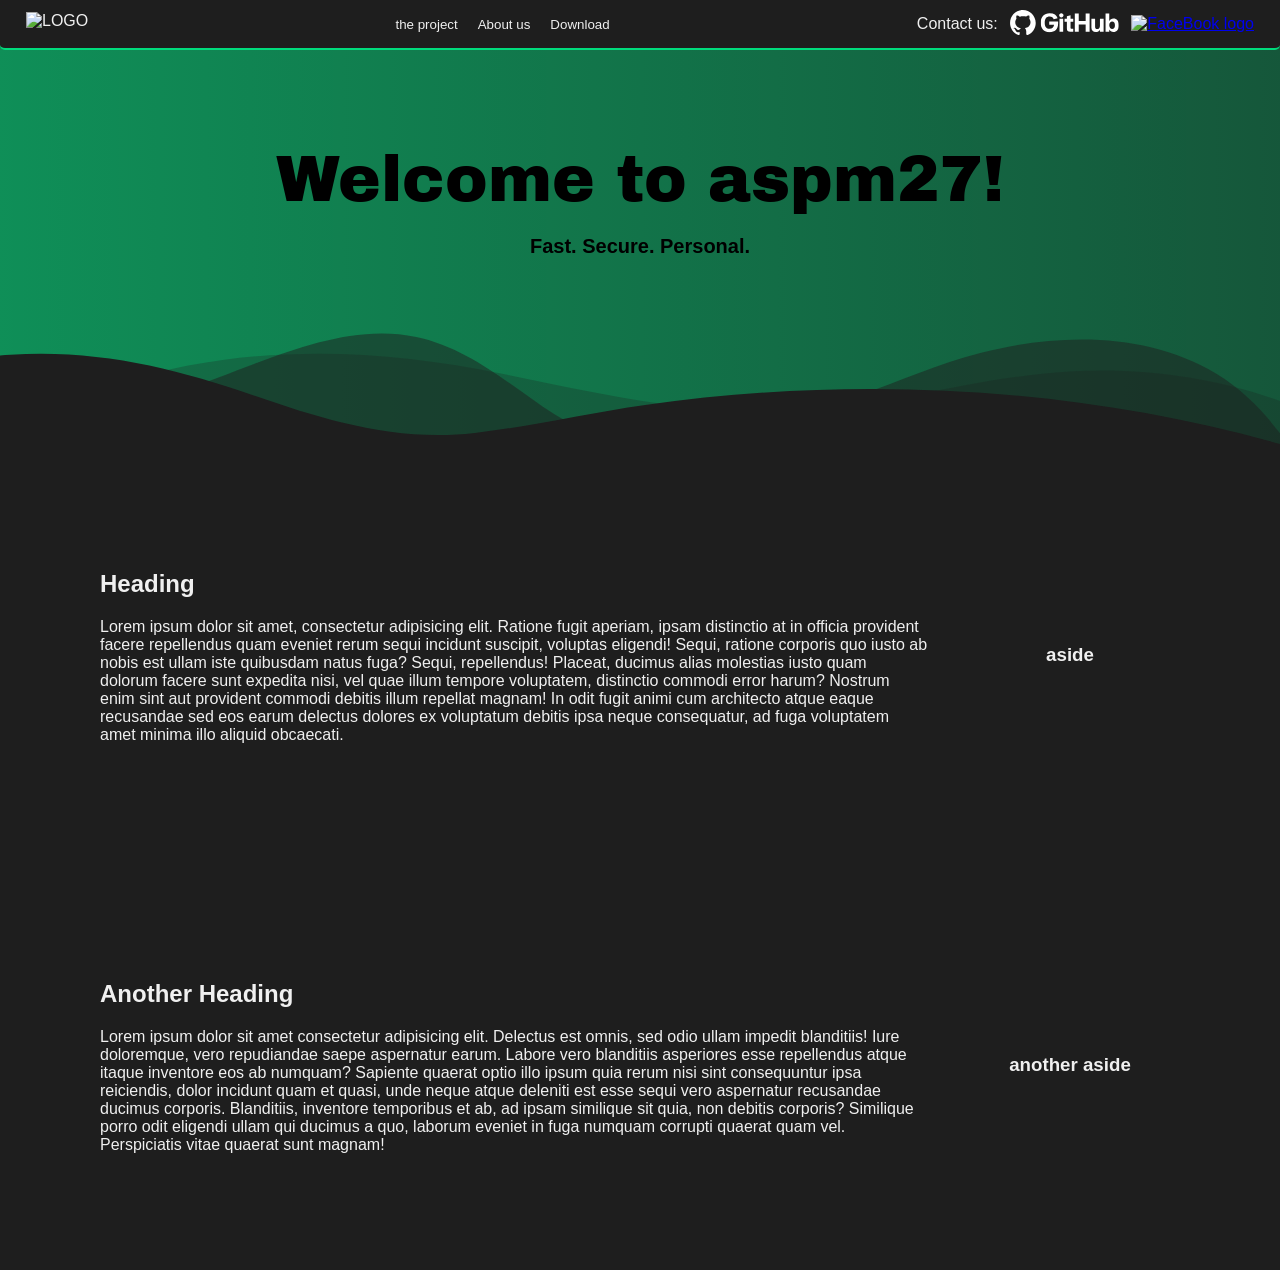
==== public/index.html @ 8e1d9981 "asd" ====
<!DOCTYPE html>
<html lang="en">

<head>
  <meta charset="UTF-8">
  <meta name="viewport" content="width=device-width, initial-scale=1.0">

  <title>aspm27 Homepage</title>

  <link rel="preconnect" href="https://fonts.googleapis.com">
  <link rel="preconnect" href="https://fonts.gstatic.com" crossorigin>
  <link href="https://fonts.googleapis.com/css2?family=Archivo+Black&display=swap" rel="stylesheet">

  <link rel="preconnect" href="https://fonts.googleapis.com">
  <link rel="preconnect" href="https://fonts.gstatic.com" crossorigin>
  <link
    href="https://fonts.googleapis.com/css2?family=Google+Sans:ital,opsz,wght@0,17..18,400..700;1,17..18,400..700&display=swap"
    rel="stylesheet">

  <link rel="stylesheet" href="./styles/index/general.css">
  <link rel="stylesheet" href="./styles/index/fonts.css">
  <link rel="stylesheet" href="./styles/index/header.css">
  <link rel="stylesheet" href="./styles/index/sections.css">
  <link rel="stylesheet" href="./styles/index/section-curves.css">
  <link rel="stylesheet" href="./styles/index/animation.css">

</head>

<body class="google-sans-normal">
  <header class="normal">
    <div class="content-centered-row">
      <img src="" alt="LOGO">
    </div>

    <nav class="content-centered-row">
      <button class="js-button1">the project</button>
      <button class="js-button2">About us</button>
      <button class="js-button3">Download</button>
    </nav>

    <div class="content-centered-row">
      <p>Contact us:</p>
      <a href="https://github.com/fredima2x/aspm27">
        <img src="./assets/GitHub_Lockup_White.svg" alt="GitHub logo">
      </a>
      <a href="https://facebook.com">
        <img src="./assets/Facebook_Logo_Primary.png" alt="FaceBook logo">
      </a>
    </div>
  </header>


  <div class="hero content-centered-column">
    <h1 class="archivo-black-regular big fadeIn">Welcome to aspm27!</h1>
    <p class="google-sans-bold medium">
        <span class="delay_1 fadeIn">Fast.</span>
        <span class="delay_2 fadeIn">Secure.</span>
        <span class="delay_3 fadeIn">Personal.</span>
    </p>

    <div class="wave">
      <svg data-name="Layer 1" xmlns="http://www.w3.org/2000/svg" viewBox="0 0 1200 120" preserveAspectRatio="none">
        <path
          d="M0,0V46.29c47.79,22.2,103.59,32.17,158,28,70.36-5.37,136.33-33.31,206.8-37.5C438.64,32.43,512.34,53.67,583,72.05c69.27,18,138.3,24.88,209.4,13.08,36.15-6,69.85-17.84,104.45-29.34C989.49,25,1113-14.29,1200,52.47V0Z"
          opacity=".25" class="shape-fill"></path>
        <path
          d="M0,0V15.81C13,36.92,27.64,56.86,47.69,72.05,99.41,111.27,165,111,224.58,91.58c31.15-10.15,60.09-26.07,89.67-39.8,40.92-19,84.73-46,130.83-49.67,36.26-2.85,70.9,9.42,98.6,31.56,31.77,25.39,62.32,62,103.63,73,40.44,10.79,81.35-6.69,119.13-24.28s75.16-39,116.92-43.05c59.73-5.85,113.28,22.88,168.9,38.84,30.2,8.66,59,6.17,87.09-7.5,22.43-10.89,48-26.93,60.65-49.24V0Z"
          opacity=".5" class="shape-fill"></path>
        <path
          d="M0,0V5.63C149.93,59,314.09,71.32,475.83,42.57c43-7.64,84.23-20.12,127.61-26.46,59-8.63,112.48,12.24,165.56,35.4C827.93,77.22,886,95.24,951.2,90c86.53-7,172.46-45.71,248.8-84.81V0Z"
          class="shape-fill"></path>
      </svg>
    </div>
  </div>

  <main>
    <section class="content-centered-row">
      <article>
        <h2>Heading</h2>
        <p>
          Lorem ipsum dolor sit amet, consectetur adipisicing elit. Ratione fugit aperiam, ipsam distinctio at in
          officia
          provident facere repellendus quam eveniet rerum sequi incidunt suscipit, voluptas eligendi! Sequi, ratione
          corporis quo iusto ab nobis est ullam iste quibusdam natus fuga? Sequi, repellendus! Placeat, ducimus alias
          molestias iusto quam dolorum facere sunt expedita nisi, vel quae illum tempore voluptatem, distinctio commodi
          error harum? Nostrum enim sint aut provident commodi debitis illum repellat magnam! In odit fugit animi cum
          architecto atque eaque recusandae sed eos earum delectus dolores ex voluptatum debitis ipsa neque consequatur,
          ad fuga voluptatem amet minima illo aliquid obcaecati.
        </p>
      </article>

      <aside class="content-centered-column">
        <h3>aside</h3>
      </aside>
    </section>

    <section class="content-centered-row">
      <article>
        <h2>Another Heading</h2>
        <p>
          Lorem ipsum dolor sit amet consectetur adipisicing elit. Delectus est omnis, sed odio ullam impedit
          blanditiis!
          Iure doloremque, vero repudiandae saepe aspernatur earum. Labore vero blanditiis asperiores esse repellendus
          atque itaque inventore eos ab numquam? Sapiente quaerat optio illo ipsum quia rerum nisi sint consequuntur
          ipsa
          reiciendis, dolor incidunt quam et quasi, unde neque atque deleniti est esse sequi vero aspernatur recusandae
          ducimus corporis. Blanditiis, inventore temporibus et ab, ad ipsam similique sit quia, non debitis corporis?
          Similique porro odit eligendi ullam qui ducimus a quo, laborum eveniet in fuga numquam corrupti quaerat quam
          vel. Perspiciatis vitae quaerat sunt magnam!
        </p>
      </article>

      <aside class="content-centered-column">
        <h3>another aside</h3>
      </aside>
    </section>
  </main>

  <script src="./scripts/header.js"></script>

  <footer>
      <div class="footer-box">
          <div class="footer-socials">

          </div>
          <div class="footer-links">

          </div>
      </div>
  </footer>
</body>

</html>
---- public/styles/index/general.css ----
:root {
  --theme:  rgb(0, 219 , 124);
  --background: rgb(220, 240, 220);
  --black: rgb(30, 30, 30);
  --white: rgb(240, 240, 240);
  --gray: rgb(67, 67, 67);
}

*,
*::before,
*::after {
  box-sizing: border-box;
}

body {
  padding: 0px;
  margin: 0px;
  min-height: 100vh;
  background-color: var(--black);
  background-image: linear-gradient(to left, rgba(0, 219, 124, 0.3), rgba(0, 255, 145, 0.5));
}

main {
  width: 100%;
  padding-top: 0px;
}

button {
  cursor: pointer;
}

.content-centered-column,
.content-centered-row {
  display: flex;
  align-items: center;
  justify-content: center;
}

.content-centered-column {
  flex-direction: column;
}

.content-centered-row {
  flex-direction: row;
}

@media (max-width: 700px) {
  header {
    position: static;
    justify-content: center;
    padding: 10px 12px;
  }

  header > div,
  header nav {
    flex: 1 1 100%;
  }

  header nav {
    order: 3;
  }

  main {
    width: 100%;
    padding-top: 0px;
  }

  section {
    flex-direction: column;
    gap: 24px;
  }

  section aside {
    width: 100%;
    flex-basis: auto;
  }

  .big {
    font-size: clamp(2.25rem, 12vw, 4rem);
  }

  .medium {
    font-size: 1.1rem;
  }
}
---- public/styles/index/fonts.css ----
.archivo-black-regular {
  font-family: "Archivo Black", sans-serif;
  font-weight: 400;
  font-style: normal;
}

.google-sans-normal {
  font-family: "Google Sans", sans-serif;
  font-optical-sizing: auto;
  font-weight: 400;
  font-style: normal;
}

.google-sans-bold {
  font-family: "Google Sans", sans-serif;
  font-optical-sizing: auto;
  font-weight: 700;
  font-style: normal;
}

.big {
  font-size: 4rem;
}

.medium {
  font-size: 1.25rem;
}

.normal {
  font-size: 1rem;
}
---- public/styles/index/header.css ----
header {
  position: fixed;
  top: 0px;
  right: 0px;
  left: 0px;
  z-index: 1;
  min-height: 50px;
  display: flex;
  justify-content: space-between;
  align-items: center;
  flex-wrap: wrap;
  gap: 8px 16px;
  background-color: var(--black);
  color: var(--white);
  border-radius: 0 0 5px 5px;
  padding: 8px 20px;
  border-bottom: 2px solid var(--theme);
}

header button {
  background-color: var(--black);
  color: var(--white);
  border: none;
  margin: 0px;
  padding: 6px 8px;
}

header img {
  height: 25px;
  width: auto;
  max-width: 140px;
  margin: 0px 6px;
}

header p {
  margin: 0px 6px;
}

header nav {
  display: flex;
  flex-wrap: wrap;
  justify-content: center;
  gap: 4px;
}
---- public/styles/index/sections.css ----
section {
  width: 100%;
  padding: clamp(40px, 8vw, 100px);
  align-items: flex-start;
  gap: 32px;
  background-color: var(--black);
  color: var(--white);
  position: relative;
}

article {
  min-width: 0px;
  flex: 1 1 0px;
}

section h1 {
  margin: 0px;
  max-width: 100%;
  text-align: center;
  letter-spacing: 0px;
  line-height: 1.1;
}

.hero {
  min-height: 95vh;
  padding-top: 140px;
  padding-bottom: 167px;
  top: 0px;
  width: 100%;
  position: relative;
  animation: heroGetSmaller 2s ease-in-out forwards;
  animation-delay: 4s;
}
@keyframes heroGetSmaller {
  from {
      min-height: 95vh;
  }
  to {
      min-height: 50vh;
      height: 50vh;
  }
}


.hero h1 {
  width: 100%;
  margin: 0px;
  text-align: center;
  line-height: 1.1;
}



@media (max-width: 700px) {
  .hero {
    min-height: 95vh;
    padding-top: 10vh;
  }
  .hero h1 {
    font-size: 2.5rem;
  }

  section.content-centered-row {
    flex-direction: column;
  }

  section article {
    width: 100%;
  }

  section article h2 {
    text-align: center;
  }
}

section aside {
  flex: 0 1 220px;
}
---- public/styles/index/section-curves.css ----
.wave {
  position: absolute;
  bottom: 0px;
  left: 50%;
  width: 100vw;
  overflow: hidden;
  line-height: 0;
  transform: translateX(-50%) rotate(180deg);
}

.wave svg {
  position: relative;
  display: block;
  width: calc(125% + 1.3px);
  height: 127px;
}

.wave .shape-fill {
  fill: var(--black);
}
---- public/styles/index/animation.css ----
.fadeIn {
    display: inline-block;
    opacity: 0;
    animation: fadeIn 1s ease-in-out forwards;
}

.delay_1 {
    animation-delay: 1s;
}

.delay_2 {
    animation-delay: 2s;
}

.delay_3 {
    animation-delay: 3s;
}

@keyframes fadeIn {
    from {
        opacity: 0;
        transform: translateY(30px);
    }

    to {
        opacity: 1;
        transform: translateY(0);
    }
}
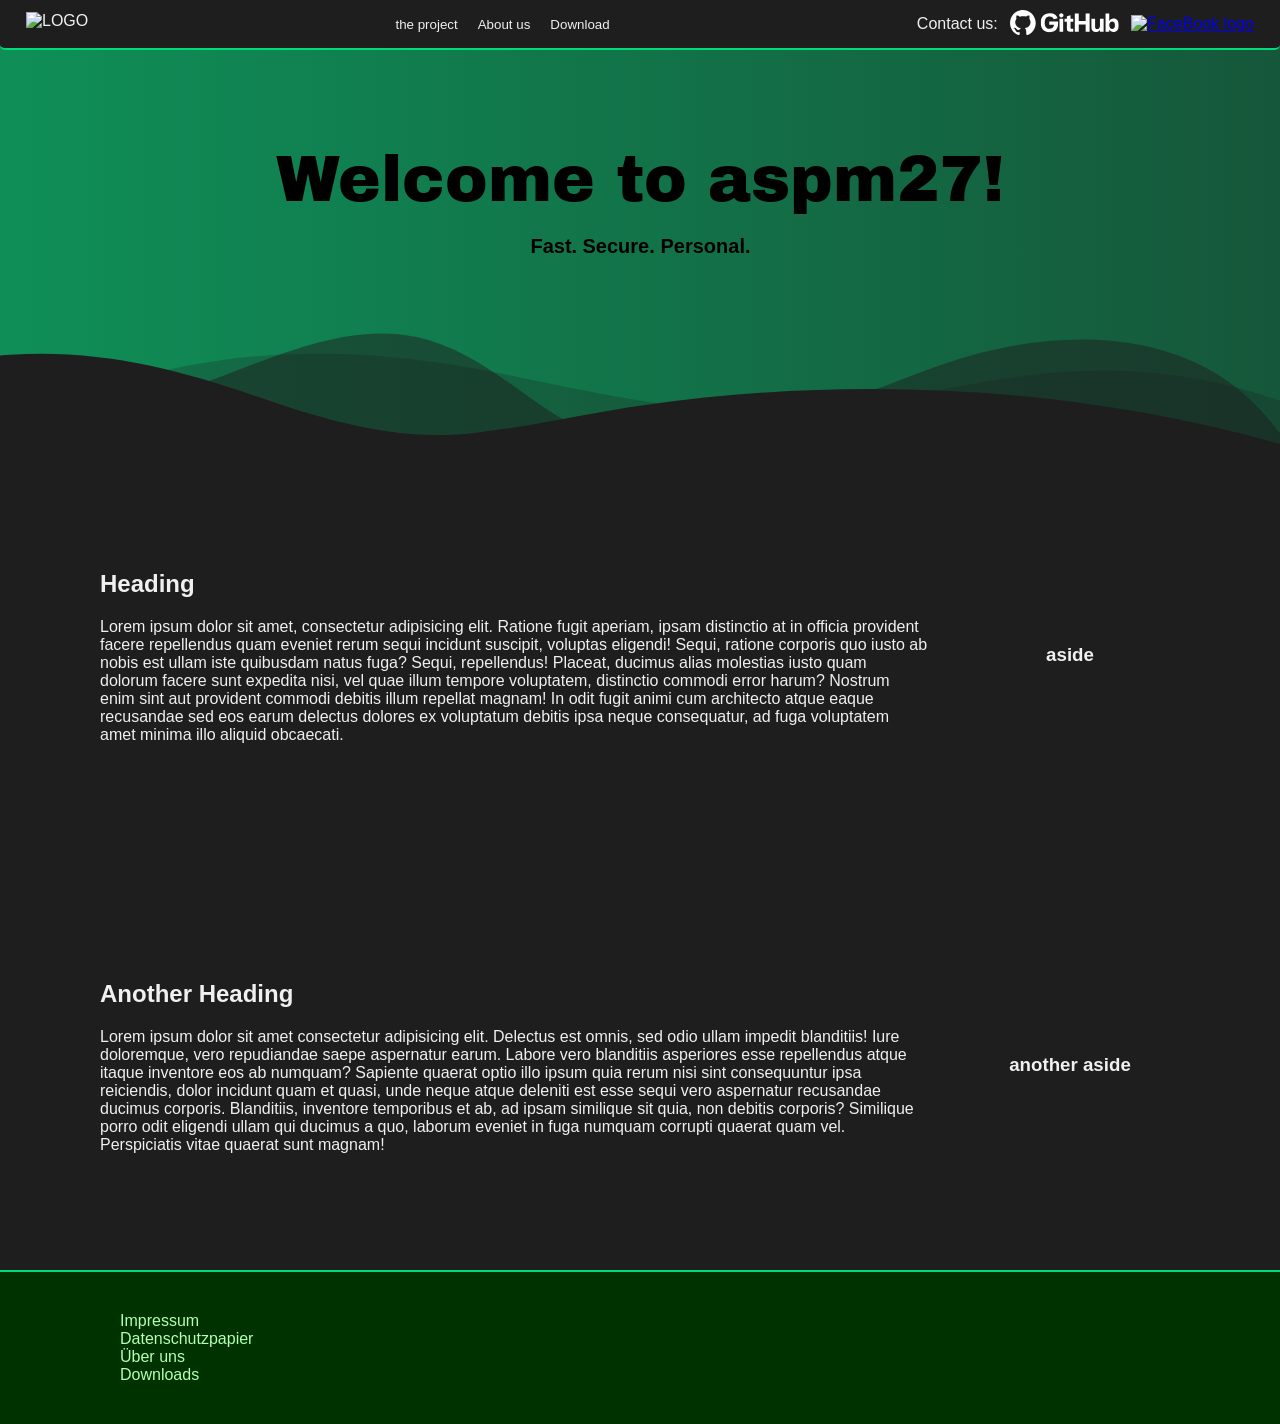
==== commit 4ac620cc: "cc" ====
--- a/public/index.html
+++ b/public/index.html
@@ -23,6 +23,7 @@
   <link rel="stylesheet" href="./styles/index/sections.css">
   <link rel="stylesheet" href="./styles/index/section-curves.css">
   <link rel="stylesheet" href="./styles/index/animation.css">
+  <link rel="stylesheet" href="./styles/index/footer.css">
 
 </head>
 
@@ -124,7 +125,10 @@
 
           </div>
           <div class="footer-links">
-
+              <p>Impressum</p>
+              <p>Datenschutzpapier</p>
+              <p>Über uns</p>
+              <p>Downloads</p>
           </div>
       </div>
   </footer>
--- a/public/styles/index/footer.css
+++ b/public/styles/index/footer.css
@@ -0,0 +1,32 @@
+footer {
+    padding: 0;
+}
+
+footer .footer-box {
+    display: flex;
+    flex-direction: column;
+    justify-content: space-between;
+    align-items: right;
+    padding: 20px;
+    padding-inline: clamp(40px, 8vw, 100px) !important;
+    background: rgb(0, 50, 0);
+    color: rgb(180, 255, 180);
+    border-top: 2px solid var(--theme);
+}
+
+footer .footer-social {
+    display: flex;
+    flex-direction: row;
+}
+
+footer p {
+    margin: 0;
+}
+
+footer .footer-links {
+    display: flex;
+    flex-direction: column;
+    justify-content: left;
+    align-items: left;
+    padding: 20px;
+}
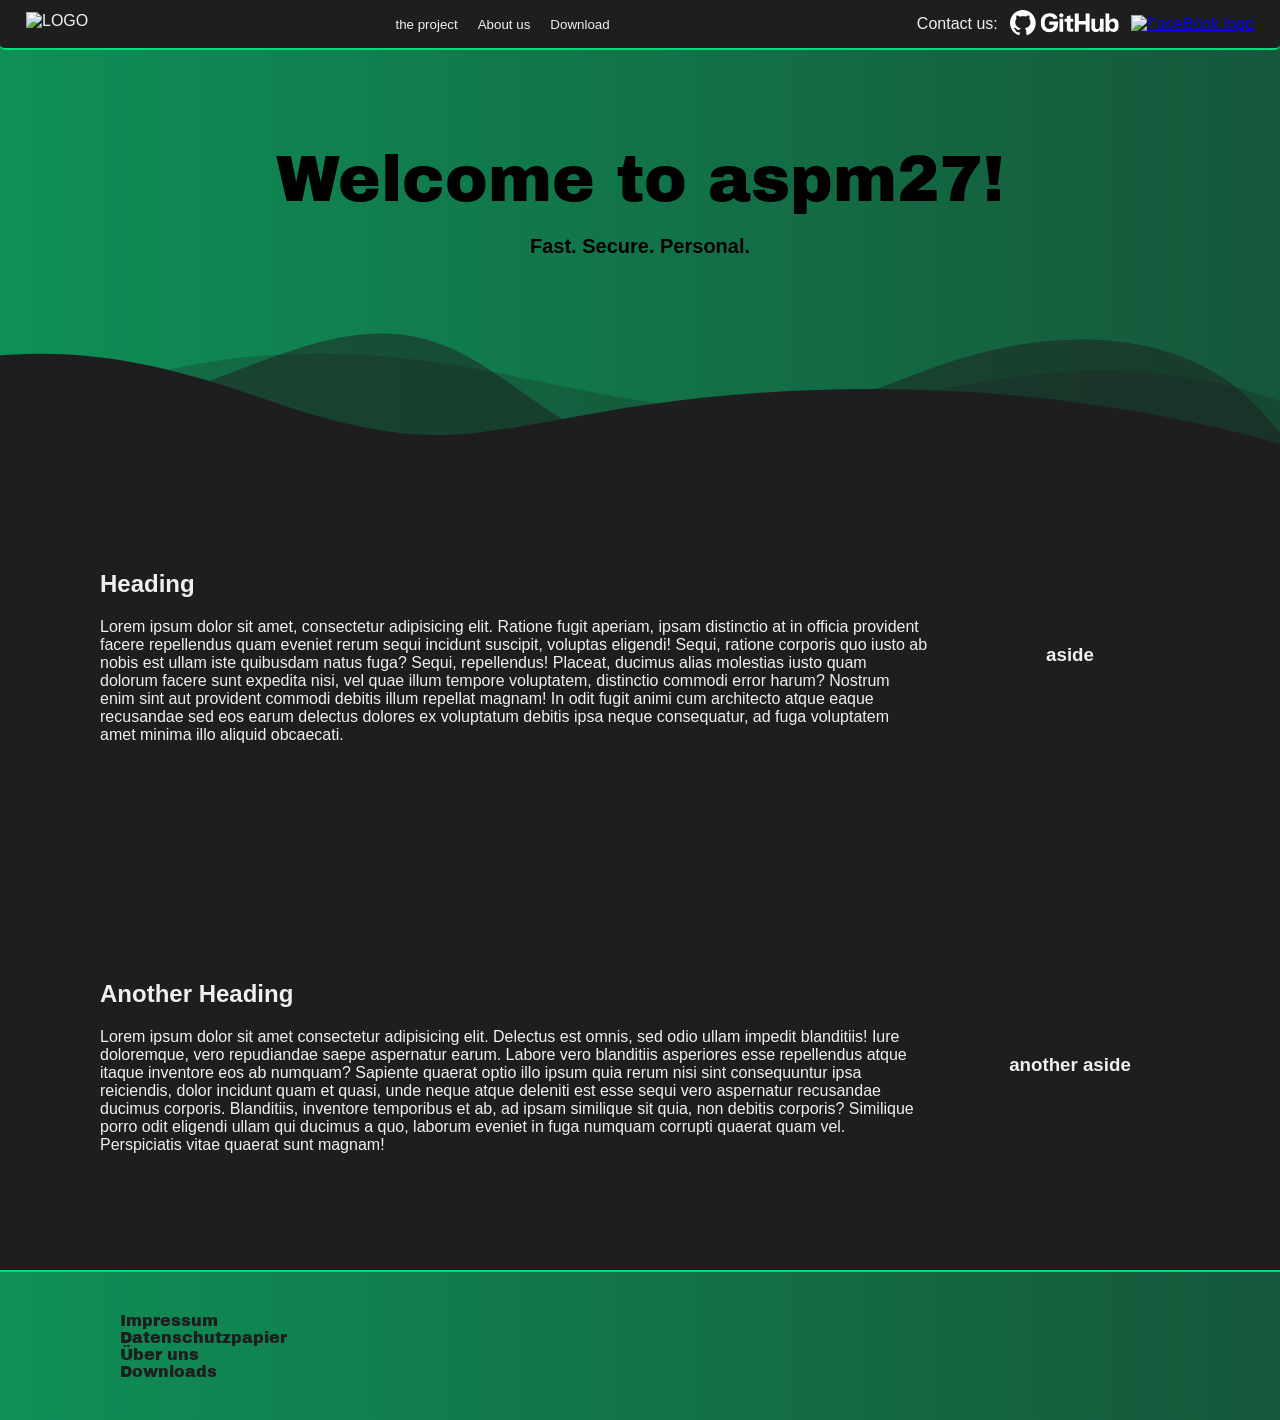
==== commit 66693e09: "cc" ====
--- a/public/index.html
+++ b/public/index.html
@@ -119,16 +119,16 @@
 
   <script src="./scripts/header.js"></script>
 
-  <footer>
+  <footer class="archivo-black-regular">
       <div class="footer-box">
           <div class="footer-socials">
 
           </div>
           <div class="footer-links">
-              <p>Impressum</p>
-              <p>Datenschutzpapier</p>
-              <p>Über uns</p>
-              <p>Downloads</p>
+              <p class="fadeIn">Impressum</p>
+              <p class="fadeIn delay_1">Datenschutzpapier</p>
+              <p class="fadeIn delay_2">Über uns</p>
+              <p class="fadeIn delay_3">Downloads</p>
           </div>
       </div>
   </footer>
--- a/public/styles/index/footer.css
+++ b/public/styles/index/footer.css
@@ -9,8 +9,9 @@
     align-items: right;
     padding: 20px;
     padding-inline: clamp(40px, 8vw, 100px) !important;
-    background: rgb(0, 50, 0);
-    color: rgb(180, 255, 180);
+    background-color: var(--black);
+    background-image: linear-gradient(to left, rgba(0, 219, 124, 0.3), rgba(0, 255, 145, 0.5));
+    color: var(--black);
     border-top: 2px solid var(--theme);
 }
 
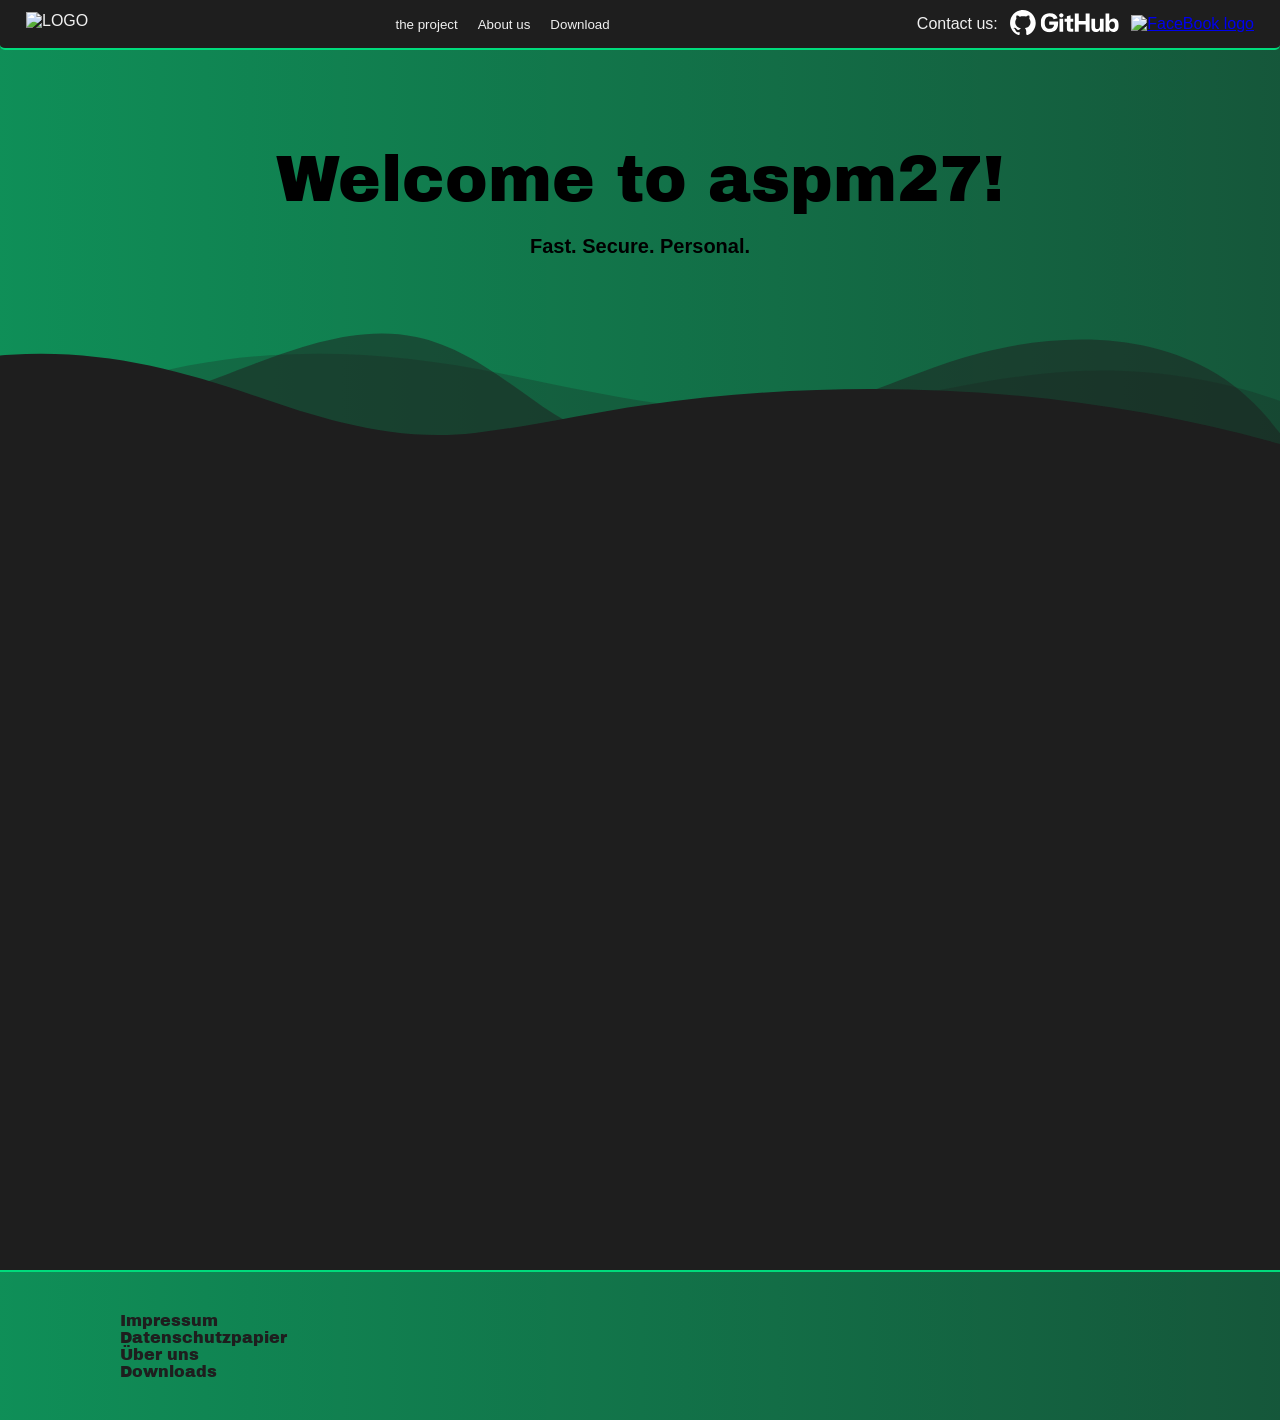
==== commit 1a0a7457: "added css animation on homepage" ====
--- a/public/index.html
+++ b/public/index.html
@@ -54,9 +54,9 @@
   <div class="hero content-centered-column">
     <h1 class="archivo-black-regular big fadeIn">Welcome to aspm27!</h1>
     <p class="google-sans-bold medium">
-        <span class="delay_1 fadeIn">Fast.</span>
-        <span class="delay_2 fadeIn">Secure.</span>
-        <span class="delay_3 fadeIn">Personal.</span>
+        <span class="delay-1 fade-in-top">Fast.</span>
+        <span class="delay-2 fade-in-top">Secure.</span>
+        <span class="delay-3 fade-in-top">Personal.</span>
     </p>
 
     <div class="wave">
@@ -75,8 +75,8 @@
   </div>
 
   <main>
-    <section class="content-centered-row">
-      <article>
+    <section class="content-centered-row ">
+      <article class="fade-in-left">
         <h2>Heading</h2>
         <p>
           Lorem ipsum dolor sit amet, consectetur adipisicing elit. Ratione fugit aperiam, ipsam distinctio at in
@@ -90,13 +90,13 @@
         </p>
       </article>
 
-      <aside class="content-centered-column">
+      <aside class="content-centered-column fade-in-left">
         <h3>aside</h3>
       </aside>
     </section>
 
     <section class="content-centered-row">
-      <article>
+      <article class="fade-in-left">
         <h2>Another Heading</h2>
         <p>
           Lorem ipsum dolor sit amet consectetur adipisicing elit. Delectus est omnis, sed odio ullam impedit
@@ -111,7 +111,7 @@
         </p>
       </article>
 
-      <aside class="content-centered-column">
+      <aside class="content-centered-column fade-in-left">
         <h3>another aside</h3>
       </aside>
     </section>
--- a/public/styles/index/animation.css
+++ b/public/styles/index/animation.css
@@ -1,29 +1,47 @@
-.fadeIn {
-    display: inline-block;
-    opacity: 0;
-    animation: fadeIn 1s ease-in-out forwards;
+.fade-in-top {
+	display: inline-block;
+	opacity: 0;
+	animation: fade-in-top 1s ease-in-out forwards;
 }
 
-.delay_1 {
-    animation-delay: 1s;
+.fade-in-left {
+	opacity: 0;
+	animation: fade-in-left 1s ease-in;
+	animation-delay: 6s;
 }
 
-.delay_2 {
-    animation-delay: 2s;
+.delay-1 {
+  animation-delay: 1s;
 }
 
-.delay_3 {
-    animation-delay: 3s;
+.delay-2 {
+  animation-delay: 2s;
 }
 
-@keyframes fadeIn {
-    from {
-        opacity: 0;
-        transform: translateY(30px);
-    }
+.delay-3 {
+  animation-delay: 3s;
+}
 
-    to {
-        opacity: 1;
-        transform: translateY(0);
-    }
+@keyframes fade-in-top {
+	from {
+		opacity: 0;
+		transform: translateY(30px);
+	}
+
+	to {
+		opacity: 1;
+		transform: translateY(0);
+	}
 }
+
+@keyframes fade-in-left {
+	from {
+		opacity: 0;
+		transform: translateX(-200px);
+	}
+
+	to {
+		opacity: 1;
+		transform: translateX(0);
+	}
+}
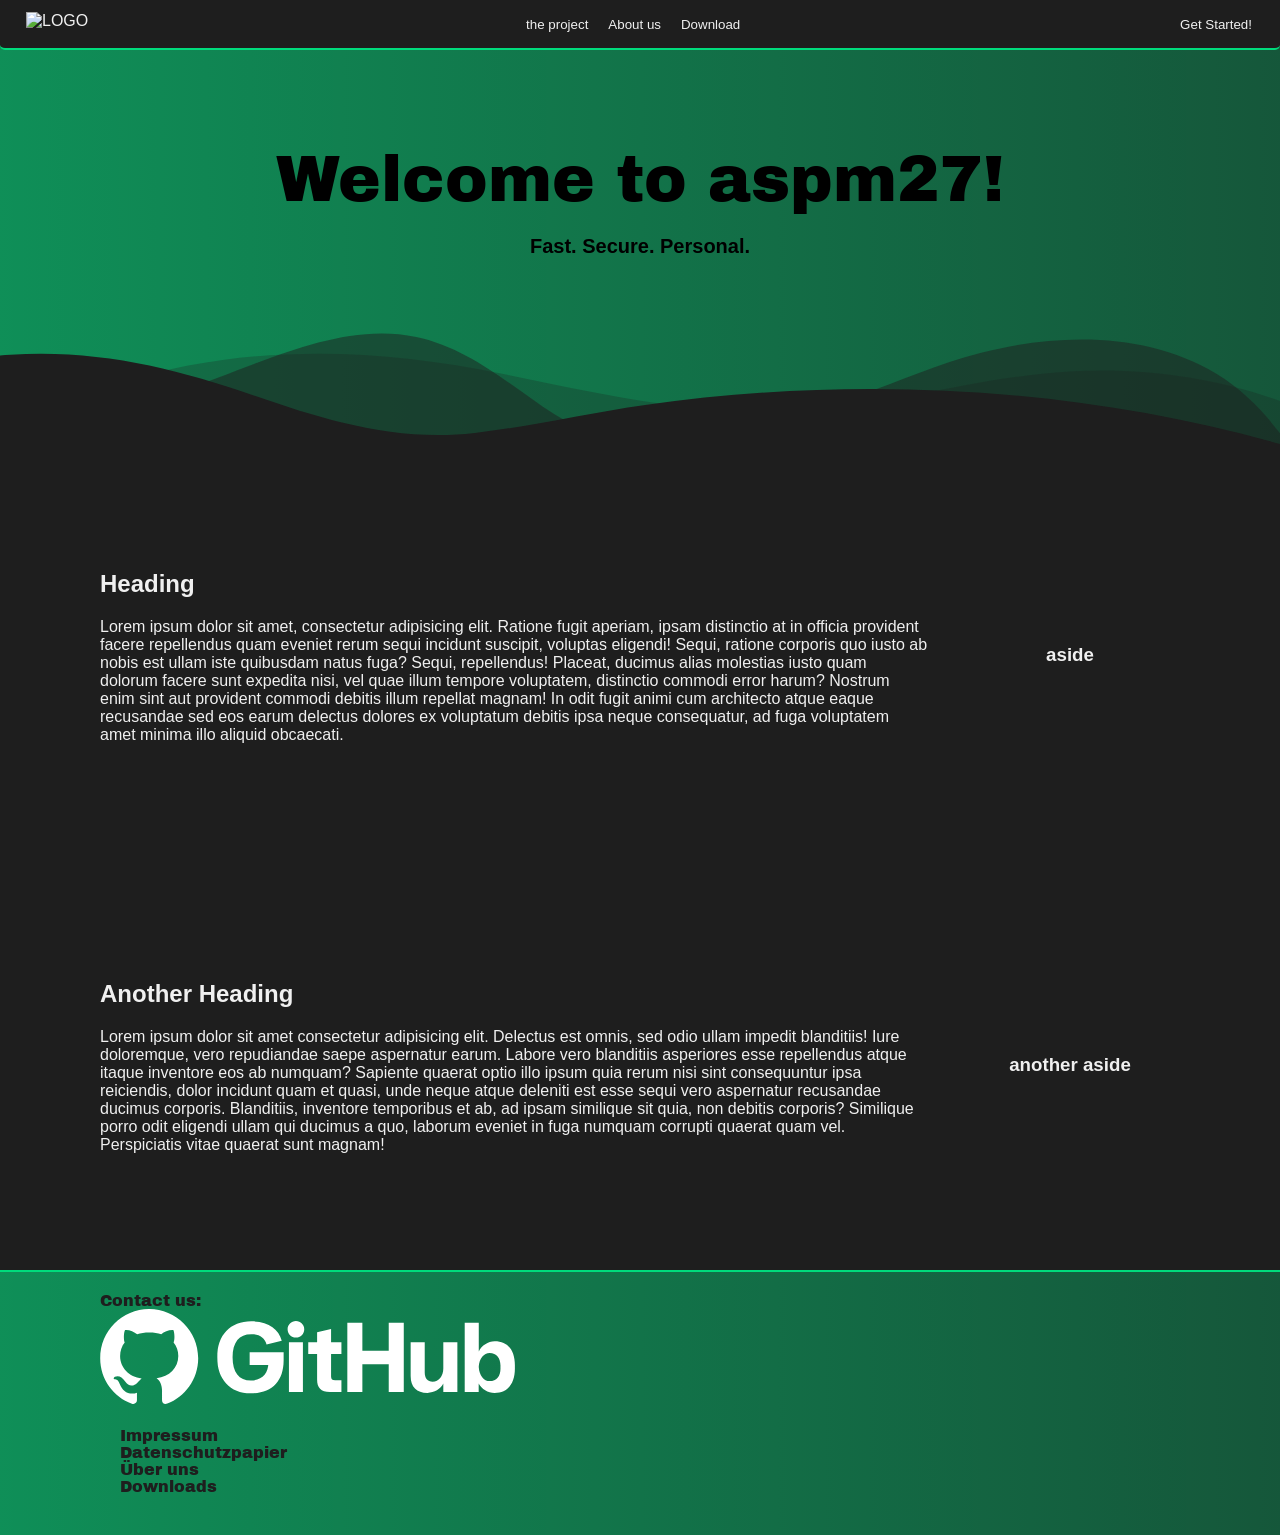
==== commit 50cbfa02: "fixed animations" ====
--- a/public/index.html
+++ b/public/index.html
@@ -40,19 +40,13 @@
     </nav>
 
     <div class="content-centered-row">
-      <p>Contact us:</p>
-      <a href="https://github.com/fredima2x/aspm27">
-        <img src="./assets/GitHub_Lockup_White.svg" alt="GitHub logo">
-      </a>
-      <a href="https://facebook.com">
-        <img src="./assets/Facebook_Logo_Primary.png" alt="FaceBook logo">
-      </a>
+        <button class="get-started-button">Get Started!</button>
     </div>
   </header>
 
 
   <div class="hero content-centered-column">
-    <h1 class="archivo-black-regular big fadeIn">Welcome to aspm27!</h1>
+    <h1 class="archivo-black-regular big fade-in-top">Welcome to aspm27!</h1>
     <p class="google-sans-bold medium">
         <span class="delay-1 fade-in-top">Fast.</span>
         <span class="delay-2 fade-in-top">Secure.</span>
@@ -122,13 +116,16 @@
   <footer class="archivo-black-regular">
       <div class="footer-box">
           <div class="footer-socials">
-
+              <p>Contact us:</p>
+              <a  href="https://github.com/fredima2x/aspm27">
+                <img class="github-footer-logo" src="./assets/GitHub_Lockup_White.svg" alt="GitHub logo">
+              </a>
           </div>
           <div class="footer-links">
-              <p class="fadeIn">Impressum</p>
-              <p class="fadeIn delay_1">Datenschutzpapier</p>
-              <p class="fadeIn delay_2">Über uns</p>
-              <p class="fadeIn delay_3">Downloads</p>
+              <p>Impressum</p>
+              <p>Datenschutzpapier</p>
+              <p>Über uns</p>
+              <p>Downloads</p>
           </div>
       </div>
   </footer>
--- a/public/styles/index/animation.css
+++ b/public/styles/index/animation.css
@@ -5,7 +5,6 @@
 }
 
 .fade-in-left {
-	opacity: 0;
 	animation: fade-in-left 1s ease-in;
 	animation-delay: 6s;
 }
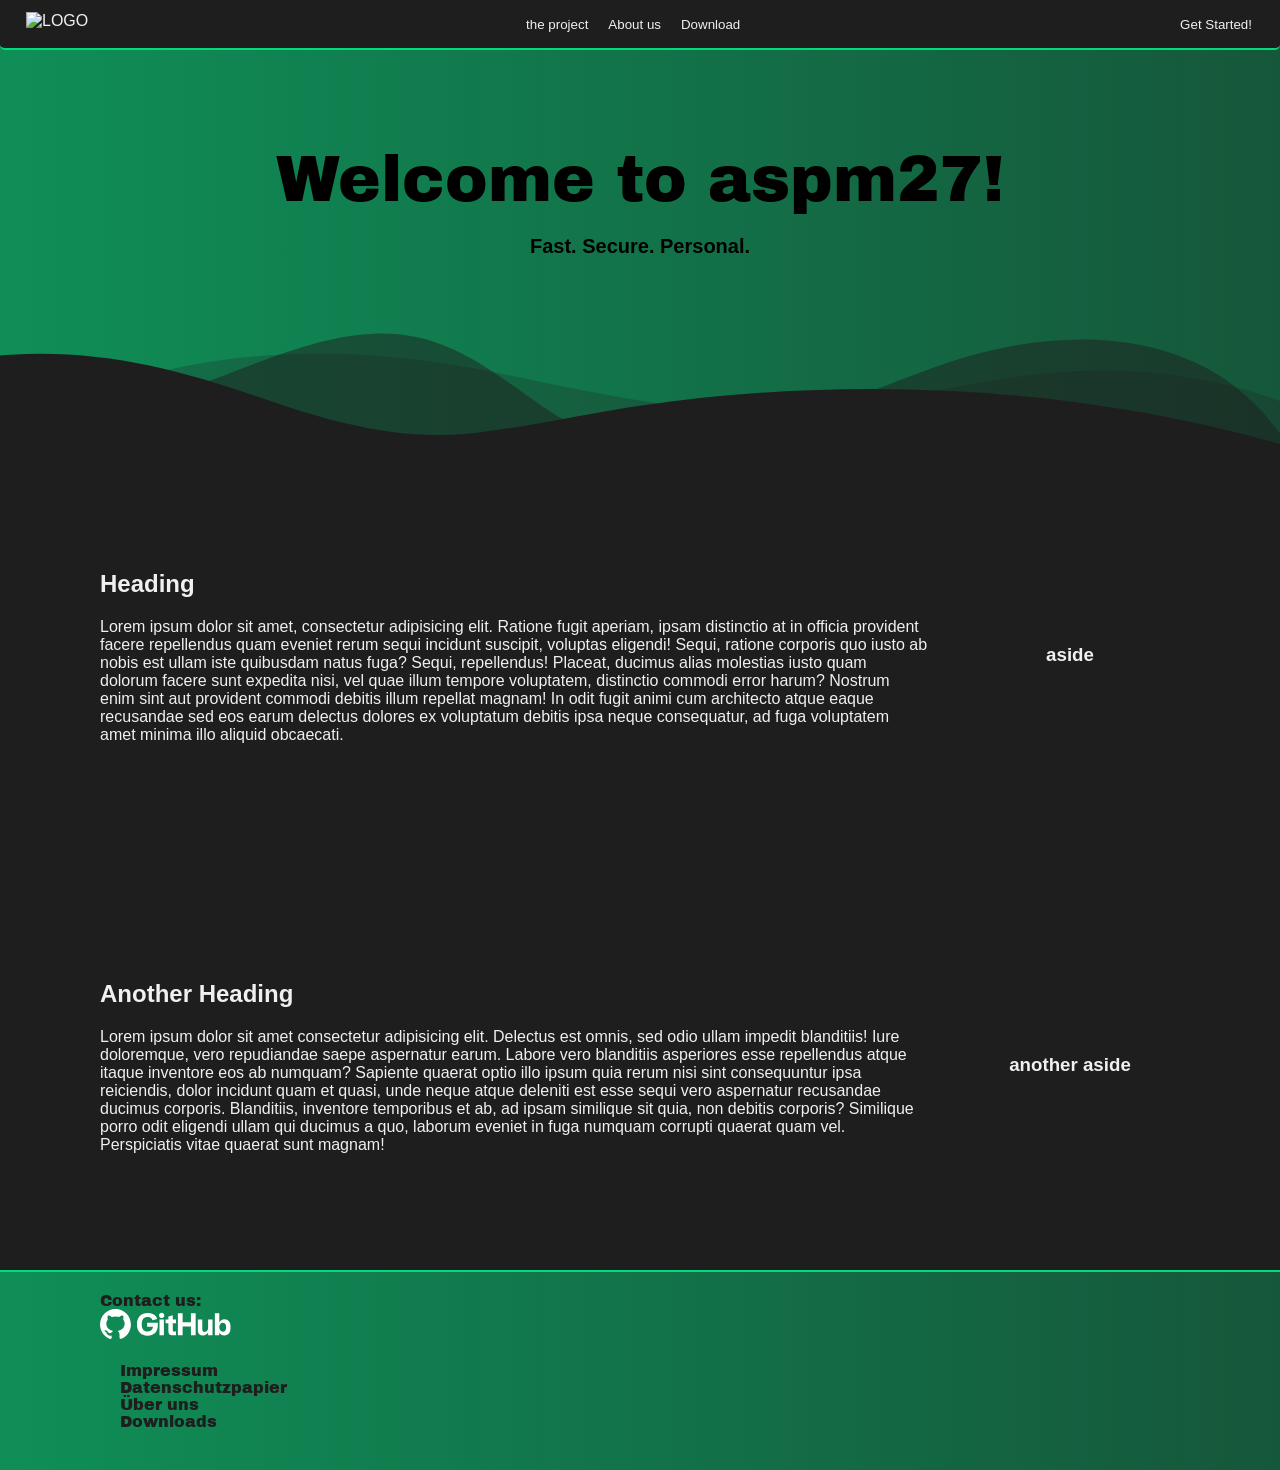
==== commit 3aa0a846: "cc" ====
--- a/public/index.html
+++ b/public/index.html
@@ -46,11 +46,11 @@
 
 
   <div class="hero content-centered-column">
-    <h1 class="archivo-black-regular big fade-in-top">Welcome to aspm27!</h1>
+    <h1 class="archivo-black-regular big fadeIn">Welcome to aspm27!</h1>
     <p class="google-sans-bold medium">
-        <span class="delay-1 fade-in-top">Fast.</span>
-        <span class="delay-2 fade-in-top">Secure.</span>
-        <span class="delay-3 fade-in-top">Personal.</span>
+        <span class="delay_1 fadeIn">Fast.</span>
+        <span class="delay_2 fadeIn">Secure.</span>
+        <span class="delay_3 fadeIn">Personal.</span>
     </p>
 
     <div class="wave">
@@ -69,8 +69,8 @@
   </div>
 
   <main>
-    <section class="content-centered-row ">
-      <article class="fade-in-left">
+    <section class="content-centered-row">
+      <article>
         <h2>Heading</h2>
         <p>
           Lorem ipsum dolor sit amet, consectetur adipisicing elit. Ratione fugit aperiam, ipsam distinctio at in
@@ -84,13 +84,13 @@
         </p>
       </article>
 
-      <aside class="content-centered-column fade-in-left">
+      <aside class="content-centered-column">
         <h3>aside</h3>
       </aside>
     </section>
 
     <section class="content-centered-row">
-      <article class="fade-in-left">
+      <article>
         <h2>Another Heading</h2>
         <p>
           Lorem ipsum dolor sit amet consectetur adipisicing elit. Delectus est omnis, sed odio ullam impedit
@@ -105,7 +105,7 @@
         </p>
       </article>
 
-      <aside class="content-centered-column fade-in-left">
+      <aside class="content-centered-column">
         <h3>another aside</h3>
       </aside>
     </section>
--- a/public/styles/index/footer.css
+++ b/public/styles/index/footer.css
@@ -31,3 +31,7 @@
     align-items: left;
     padding: 20px;
 }
+
+.github-footer-logo {
+    height: 30px;
+}
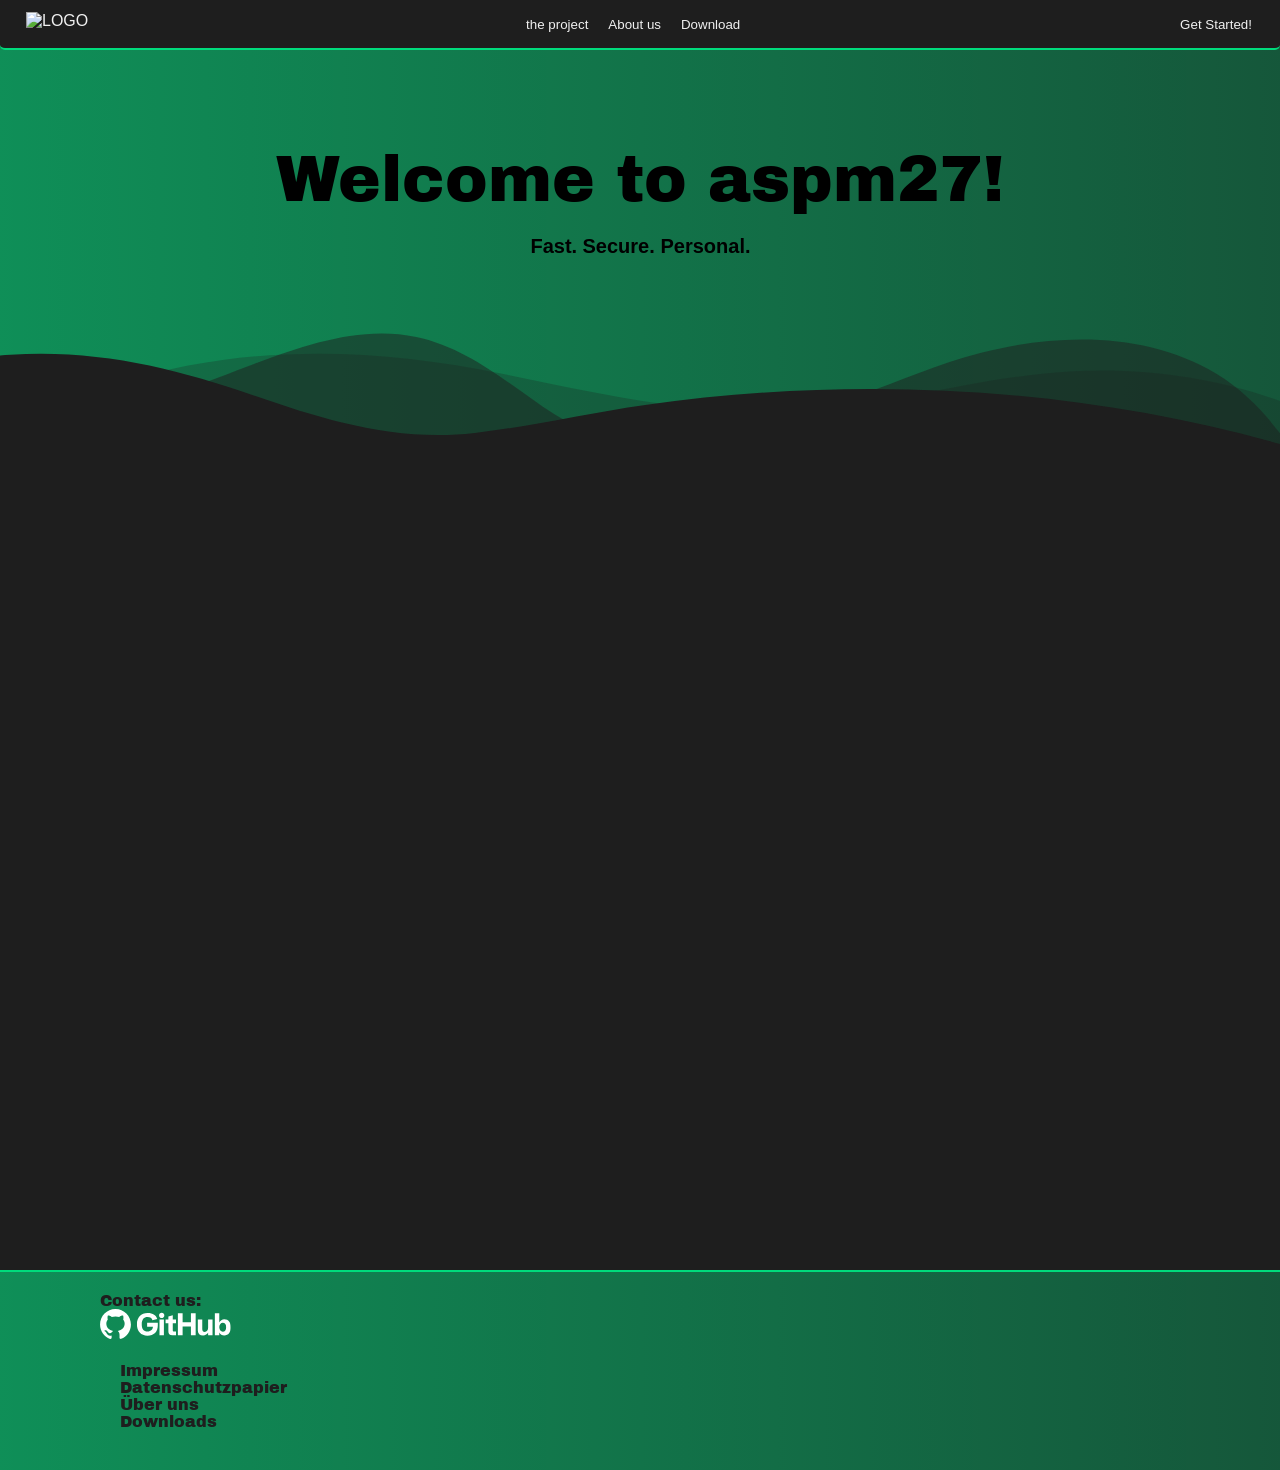
==== commit b6b16e36: "Merge remote-tracking branch 'refs/remotes/origin/main'" ====
--- a/public/index.html
+++ b/public/index.html
@@ -48,9 +48,9 @@
   <div class="hero content-centered-column">
     <h1 class="archivo-black-regular big fadeIn">Welcome to aspm27!</h1>
     <p class="google-sans-bold medium">
-        <span class="delay_1 fadeIn">Fast.</span>
-        <span class="delay_2 fadeIn">Secure.</span>
-        <span class="delay_3 fadeIn">Personal.</span>
+        <span class="delay-1 fade-in-top">Fast.</span>
+        <span class="delay-2 fade-in-top">Secure.</span>
+        <span class="delay-3 fade-in-top">Personal.</span>
     </p>
 
     <div class="wave">
@@ -69,8 +69,8 @@
   </div>
 
   <main>
-    <section class="content-centered-row">
-      <article>
+    <section class="content-centered-row ">
+      <article class="fade-in-left">
         <h2>Heading</h2>
         <p>
           Lorem ipsum dolor sit amet, consectetur adipisicing elit. Ratione fugit aperiam, ipsam distinctio at in
@@ -84,13 +84,13 @@
         </p>
       </article>
 
-      <aside class="content-centered-column">
+      <aside class="content-centered-column fade-in-left">
         <h3>aside</h3>
       </aside>
     </section>
 
     <section class="content-centered-row">
-      <article>
+      <article class="fade-in-left">
         <h2>Another Heading</h2>
         <p>
           Lorem ipsum dolor sit amet consectetur adipisicing elit. Delectus est omnis, sed odio ullam impedit
@@ -105,7 +105,7 @@
         </p>
       </article>
 
-      <aside class="content-centered-column">
+      <aside class="content-centered-column fade-in-left">
         <h3>another aside</h3>
       </aside>
     </section>
--- a/public/styles/index/animation.css
+++ b/public/styles/index/animation.css
@@ -5,6 +5,7 @@
 }
 
 .fade-in-left {
+	opacity: 0;
 	animation: fade-in-left 1s ease-in;
 	animation-delay: 6s;
 }
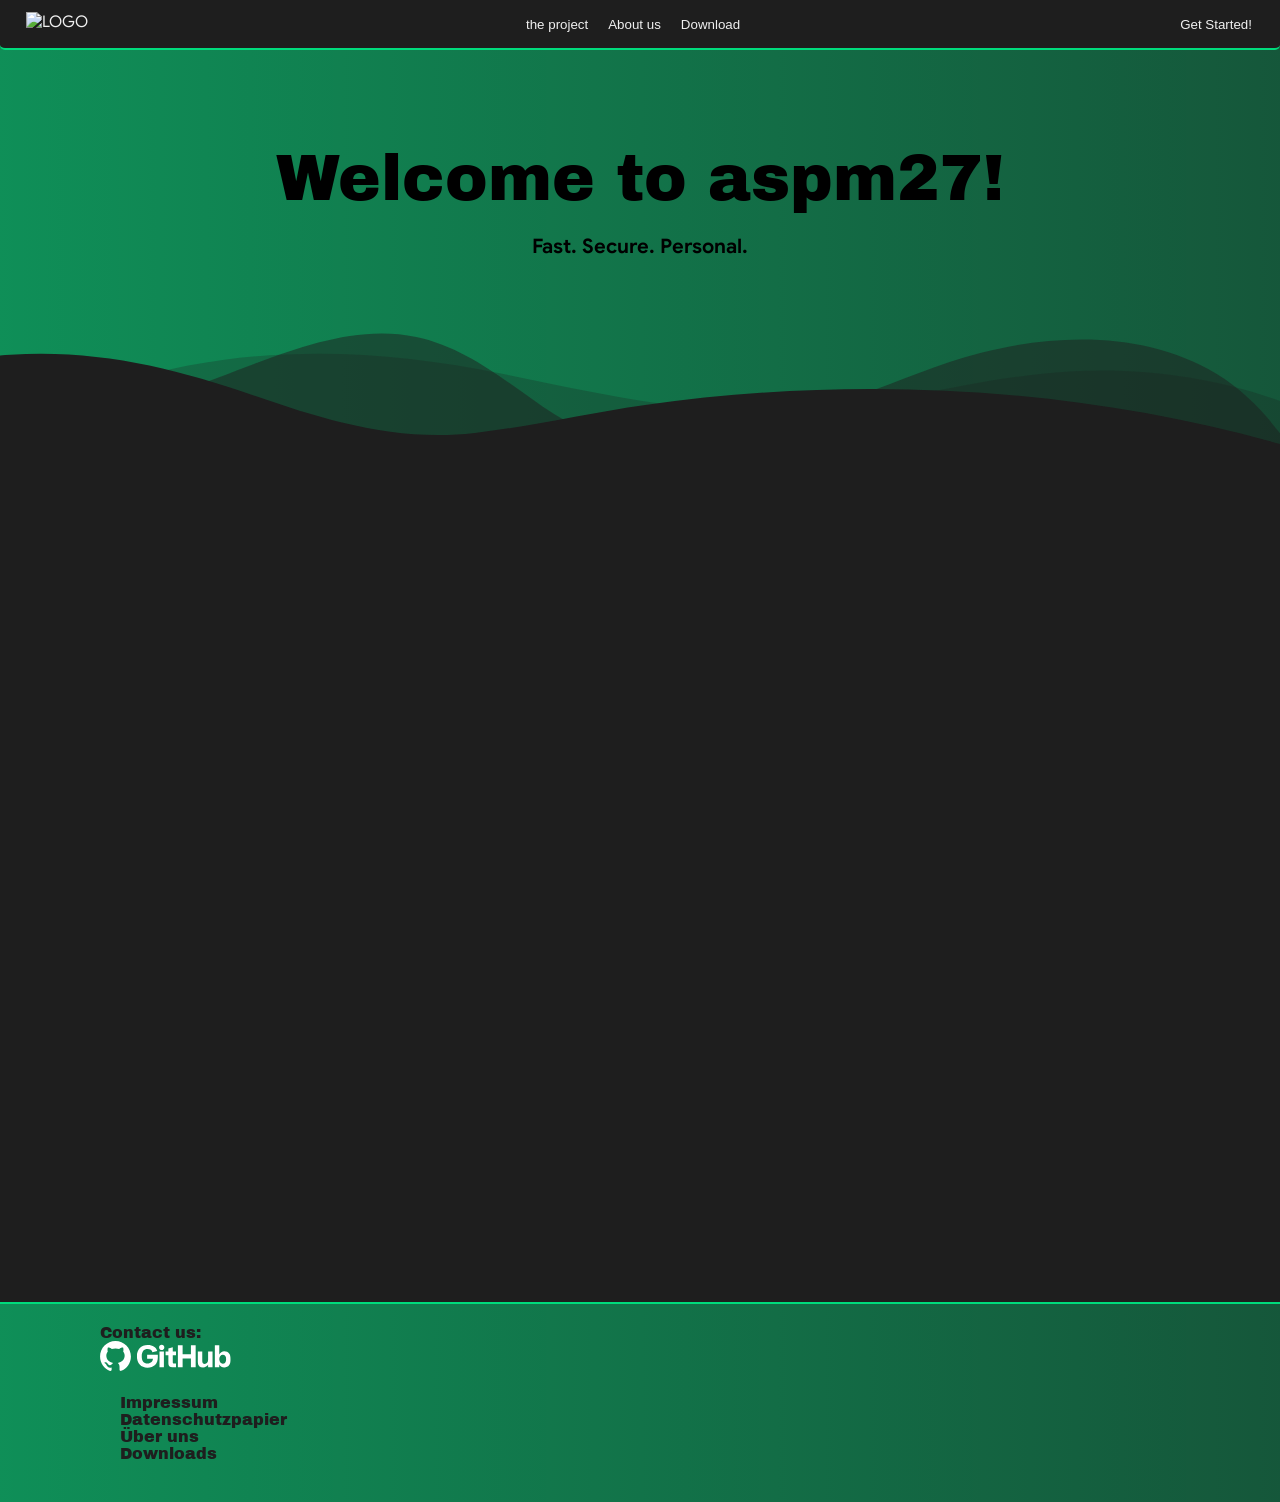
==== commit a21bc3f4: "made font hosting local" ====
--- a/public/index.html
+++ b/public/index.html
@@ -7,16 +7,6 @@
 
   <title>aspm27 Homepage</title>
 
-  <link rel="preconnect" href="https://fonts.googleapis.com">
-  <link rel="preconnect" href="https://fonts.gstatic.com" crossorigin>
-  <link href="https://fonts.googleapis.com/css2?family=Archivo+Black&display=swap" rel="stylesheet">
-
-  <link rel="preconnect" href="https://fonts.googleapis.com">
-  <link rel="preconnect" href="https://fonts.gstatic.com" crossorigin>
-  <link
-    href="https://fonts.googleapis.com/css2?family=Google+Sans:ital,opsz,wght@0,17..18,400..700;1,17..18,400..700&display=swap"
-    rel="stylesheet">
-
   <link rel="stylesheet" href="./styles/index/general.css">
   <link rel="stylesheet" href="./styles/index/fonts.css">
   <link rel="stylesheet" href="./styles/index/header.css">
@@ -24,7 +14,6 @@
   <link rel="stylesheet" href="./styles/index/section-curves.css">
   <link rel="stylesheet" href="./styles/index/animation.css">
   <link rel="stylesheet" href="./styles/index/footer.css">
-
 </head>
 
 <body class="google-sans-normal">
@@ -40,17 +29,17 @@
     </nav>
 
     <div class="content-centered-row">
-        <button class="get-started-button">Get Started!</button>
+      <button class="get-started-button">Get Started!</button>
     </div>
   </header>
 
 
   <div class="hero content-centered-column">
-    <h1 class="archivo-black-regular big fadeIn">Welcome to aspm27!</h1>
+    <h1 class="archivo-black-regular big fade-in-top">Welcome to aspm27!</h1>
     <p class="google-sans-bold medium">
-        <span class="delay-1 fade-in-top">Fast.</span>
-        <span class="delay-2 fade-in-top">Secure.</span>
-        <span class="delay-3 fade-in-top">Personal.</span>
+      <span class="delay-1 fade-in-top">Fast.</span>
+      <span class="delay-2 fade-in-top">Secure.</span>
+      <span class="delay-3 fade-in-top">Personal.</span>
     </p>
 
     <div class="wave">
@@ -114,21 +103,21 @@
   <script src="./scripts/header.js"></script>
 
   <footer class="archivo-black-regular">
-      <div class="footer-box">
-          <div class="footer-socials">
-              <p>Contact us:</p>
-              <a  href="https://github.com/fredima2x/aspm27">
-                <img class="github-footer-logo" src="./assets/GitHub_Lockup_White.svg" alt="GitHub logo">
-              </a>
-          </div>
-          <div class="footer-links">
-              <p>Impressum</p>
-              <p>Datenschutzpapier</p>
-              <p>Über uns</p>
-              <p>Downloads</p>
-          </div>
+    <div class="footer-box">
+      <div class="footer-socials">
+        <p>Contact us:</p>
+        <a href="https://github.com/fredima2x/aspm27">
+          <img class="github-footer-logo" src="./assets/GitHub_Lockup_White.svg" alt="GitHub logo">
+        </a>
       </div>
+      <div class="footer-links">
+        <p>Impressum</p>
+        <p>Datenschutzpapier</p>
+        <p>Über uns</p>
+        <p>Downloads</p>
+      </div>
+    </div>
   </footer>
 </body>
 
-</html>
+</html>
--- a/public/styles/index/fonts.css
+++ b/public/styles/index/fonts.css
@@ -1,3 +1,48 @@
+/* google-sans-regular - latin */
+@font-face {
+  font-display: swap;
+  font-family: 'Google Sans';
+  font-style: normal;
+  font-weight: 400;
+  src: url('../../assets/fonts/google-sans-v70-latin/google-sans-v70-latin-regular.woff2') format('woff2');
+}
+
+/* google-sans-italic - latin */
+@font-face {
+  font-display: swap;
+  font-family: 'Google Sans';
+  font-style: italic;
+  font-weight: 400;
+  src: url('../../assets/fonts/google-sans-v70-latin/google-sans-v70-latin-italic.woff2') format('woff2');
+}
+
+/* google-sans-500 - latin */
+@font-face {
+  font-display: swap;
+  font-family: 'Google Sans';
+  font-style: normal;
+  font-weight: 500;
+  src: url('../../assets/fonts/google-sans-v70-latin/google-sans-v70-latin-500.woff2') format('woff2');
+}
+
+/* google-sans-700 - latin */
+@font-face {
+  font-display: swap;
+  font-family: 'Google Sans';
+  font-style: normal;
+  font-weight: 700;
+  src: url('../../assets/fonts/google-sans-v70-latin/google-sans-v70-latin-700.woff2') format('woff2');
+}
+
+/* archivo-black-regular - latin */
+@font-face {
+  font-display: swap;
+  font-family: 'Archivo Black';
+  font-style: normal;
+  font-weight: 400;
+  src: url('../../assets/fonts/archivo-black-v23-latin-regular.woff2') format('woff2');
+}
+
 .archivo-black-regular {
   font-family: "Archivo Black", sans-serif;
   font-weight: 400;
